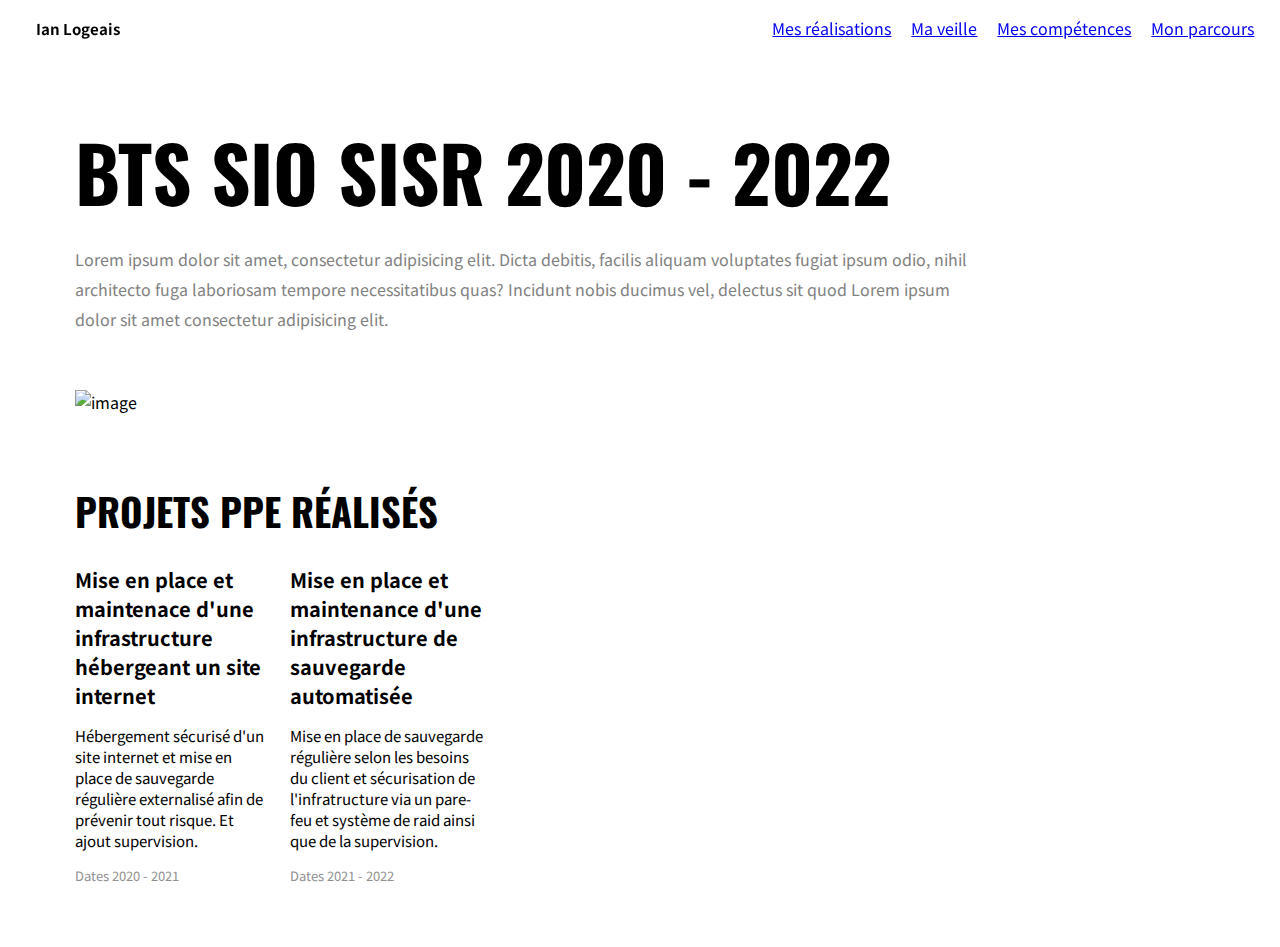
==== static/index.html @ c813345d "Add files via upload" ====
<html lang="fr">
<head>
    <meta charset="UTF-8" />
    <meta http-equiv="X-UA-Compatible" content="IE=edge" />
    <meta name="viewport" content="width=device-width, initial-scale=1.0" />
    <link rel="stylesheet" href="styles/style.css" />
    <title>
        Ian LOGEAIS portfolio
    </title>
</head>
<body>
<nav>
    <div class="profile">
        <h1>Ian Logeais</h1>
    </div>
    <ul>
        <li><a href="real.html">Mes réalisations</a></li>
        <li><a href="veille.html">Ma veille</a></li>
        <li><a href="competence.html">Mes compétences</a></li>
        <li><a href="parcours.html">Mon parcours</a></li>

    </ul>
</nav>

<section class="page-content">
    <header>
        <h1>BTS SIO SISR 2020 - 2022</h1>
        <p>
            Lorem ipsum dolor sit amet, consectetur adipisicing elit. Dicta
            debitis, facilis aliquam voluptates fugiat ipsum odio, nihil
            architecto fuga laboriosam tempore necessitatibus quas? Incidunt nobis
            ducimus vel, delectus sit quod Lorem ipsum dolor sit amet consectetur
            adipisicing elit.
        </p>
    </header>

    <section class="presentation-image">
        <img src="https://i.ibb.co/RbGysWw/main-image.jpg" alt="image" />
    </section>

    <section class="projects-section">
        <h1>Projets PPE réalisés</h1>
        <div class="projects">
            <div class="project">
                <h4>Mise en place et maintenace d'une infrastructure hébergeant un site internet</h4>
                <p class="description">
                    Hébergement sécurisé d'un site internet et mise en place de sauvegarde régulière externalisé afin de prévenir tout risque. Et ajout supervision.
                </p>
                <p class="dates">Dates 2020 - 2021</p>
            </div>
            <div class="project">
                <h4>Mise en place et maintenance d'une infrastructure de sauvegarde automatisée</h4>
                <p class="description">
                    Mise en place de sauvegarde régulière selon les besoins du client et sécurisation de l'infratructure via un pare-feu et système de raid ainsi que de la supervision.
                </p>
                <p class="dates">Dates 2021 - 2022</p>
            </div>
        </div>
</section>

<!---<footer>
    <div class="colonne">
        <h3>Mes services</h3>
        <p>Développement de projet IA</p>
        <p>Prestation en IA</p>
        <p>Investissement en entreprises IA</p>
    </div>
    <div class="colonne">
        <h3>Mon entreprise</h3>
        <p>Équipe constituée de 20k ingénieurs</p>
        <p>Une communauté active mondiale</p>
        <p>Une entreprise à but lucratif</p>
    </div>
    <div class="colonne">
        <h3>Mes adresses</h3>
        <p>artificial@gmail.com</p>
        <p>intelligence@gmail.com</p>
        <p>google-science@google.com</p>
    </div>
</footer>--->
</section>
</body>
---- static/styles/style.css ----
@import url('https://fonts.googleapis.com/css2?family=Noto+Sans+JP:wght@300;400&family=Oswald:wght@300&display=swap');

body {
    font-family: 'Noto Sans JP', sans-serif;
    padding: 0 2%;
    margin: 0;
}

nav {
    display: flex;
    flex-wrap: wrap;
    justify-content: space-between;
    align-items: center;
    background-color: white;
    position: sticky;
    top: 0;
}
nav .profile {
    display: flex;
    align-items: center;
}
nav .profile img {
    width: 40px;
    height: 40px;
    border-radius: 50%;
}
nav .profile h1 {
    margin-left: 10px;
    font-size: 15px;
}
nav ul {
    display: flex;
    list-style-type: none;
}
nav ul li {
    margin-left: 20px;
    cursor: pointer;
    border-bottom: 1px solid #fff;
}
li {
    color: black;
}

nav ul li:hover {
    border-bottom-color: #000;
}

h4 {
    font-size: 20px;
}
.page-content {
    margin: 4%;
}
.page-content header {
    margin-top: 5%;
    max-width: 80%;
}
.page-content header h1 {
    margin: 0;
    text-transform: uppercase;
    font-family: 'Oswald', sans-serif;
    font-size: 6vw;
}
.page-content header p {
    line-height: 30px;
    color: #818181;
}
.page-content header button {
    background-color: inherit;
    border: none;
    outline: none;
    padding: 0;
    font-size: 15px;
    font-weight: bold;
    padding-bottom: 5px;
    border-bottom: 1px solid #ccc;
    cursor: pointer;
}
.page-content header button:hover {
    color: #ccc;
    border-bottom-color: #000;
}
.page-content .presentation-image {
    margin-top: 5%;
}
.page-content .presentation-image img {
    max-width: 100%;
    height: auto;
}

.page-content .projects-section {
    margin-top: 6%;
}
.page-content .projects-section h1 {
    font-family: 'Oswald', sans-serif;
    text-transform: uppercase;
    font-size: 3vw;
}
.page-content .projects-section .projects {
    display: flex;
    flex-wrap: wrap;
}
.page-content .projects-section .project {
    margin-right: 20px;
    max-width: 195px;
}
.page-content .projects-section .project h4 {
    margin: 0;
}
.page-content .projects-section .project .description {
    font-size: 15px;
}
.page-content .projects-section .project .dates {
    font-size: 13px;
    color: rgb(145, 145, 145);
}

footer {
    margin-top: 5%;
    display: flex;
    flex-wrap: wrap;
    justify-content: space-around;
    padding: 10px;
    background-color: #000;
    color: white;
}
footer .colonne p {
    font-size: 12px;
    color: #ccc;
    cursor: pointer;
}
footer .colonne p:hover {
    color: #fff;
}

@media screen and (max-width: 700px) {
    nav {
        justify-content: center;
    }
    nav ul {
        display: none;
    }

    .page-content header {
        margin-top: 10%;
        max-width: 100%;
    }
    .page-content .projects-section {
        margin-top: 15%;
    }
    .page-content .projects-section h1 {
        font-size: 1.5em;
    }
    .page-content .projects-section .project {
        margin-right: 0;
        margin-bottom: 20px;
        max-width: 100%;
    }
    .page-content .projects-section .project .description {
        font-size: 13px;
    }

    footer {
        justify-content: flex-start;
    }
    footer .column {
        width: 80%;
    }
}
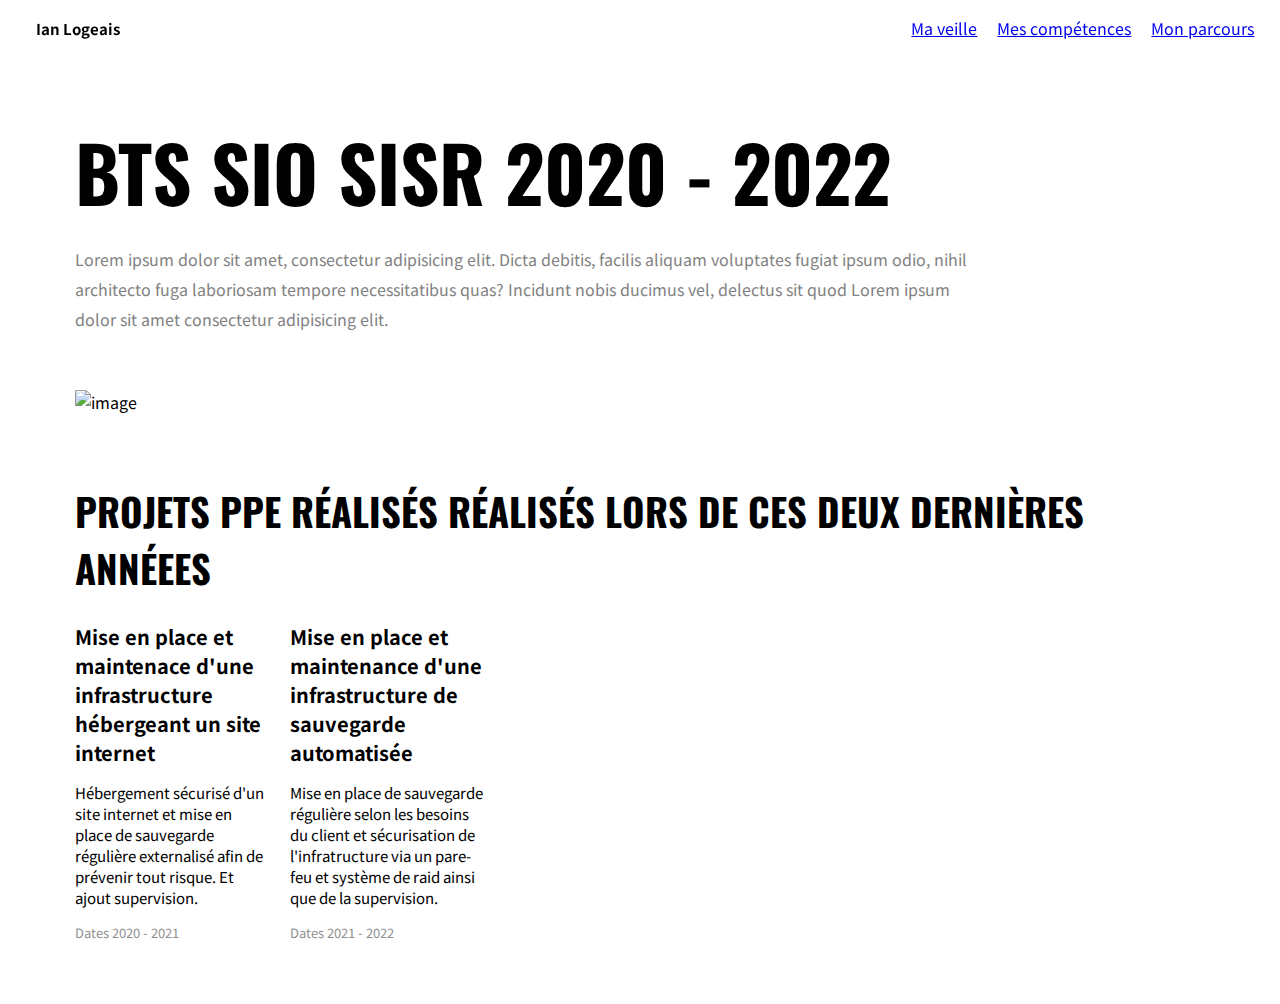
==== commit e162531a: "Second commit" ====
--- a/static/index.html
+++ b/static/index.html
@@ -14,7 +14,6 @@
         <h1>Ian Logeais</h1>
     </div>
     <ul>
-        <li><a href="real.html">Mes réalisations</a></li>
         <li><a href="veille.html">Ma veille</a></li>
         <li><a href="competence.html">Mes compétences</a></li>
         <li><a href="parcours.html">Mon parcours</a></li>
@@ -39,7 +38,7 @@
     </section>
 
     <section class="projects-section">
-        <h1>Projets PPE réalisés</h1>
+        <h1>Projets PPE réalisés réalisés lors de ces deux dernières annéees</h1>
         <div class="projects">
             <div class="project">
                 <h4>Mise en place et maintenace d'une infrastructure hébergeant un site internet</h4>
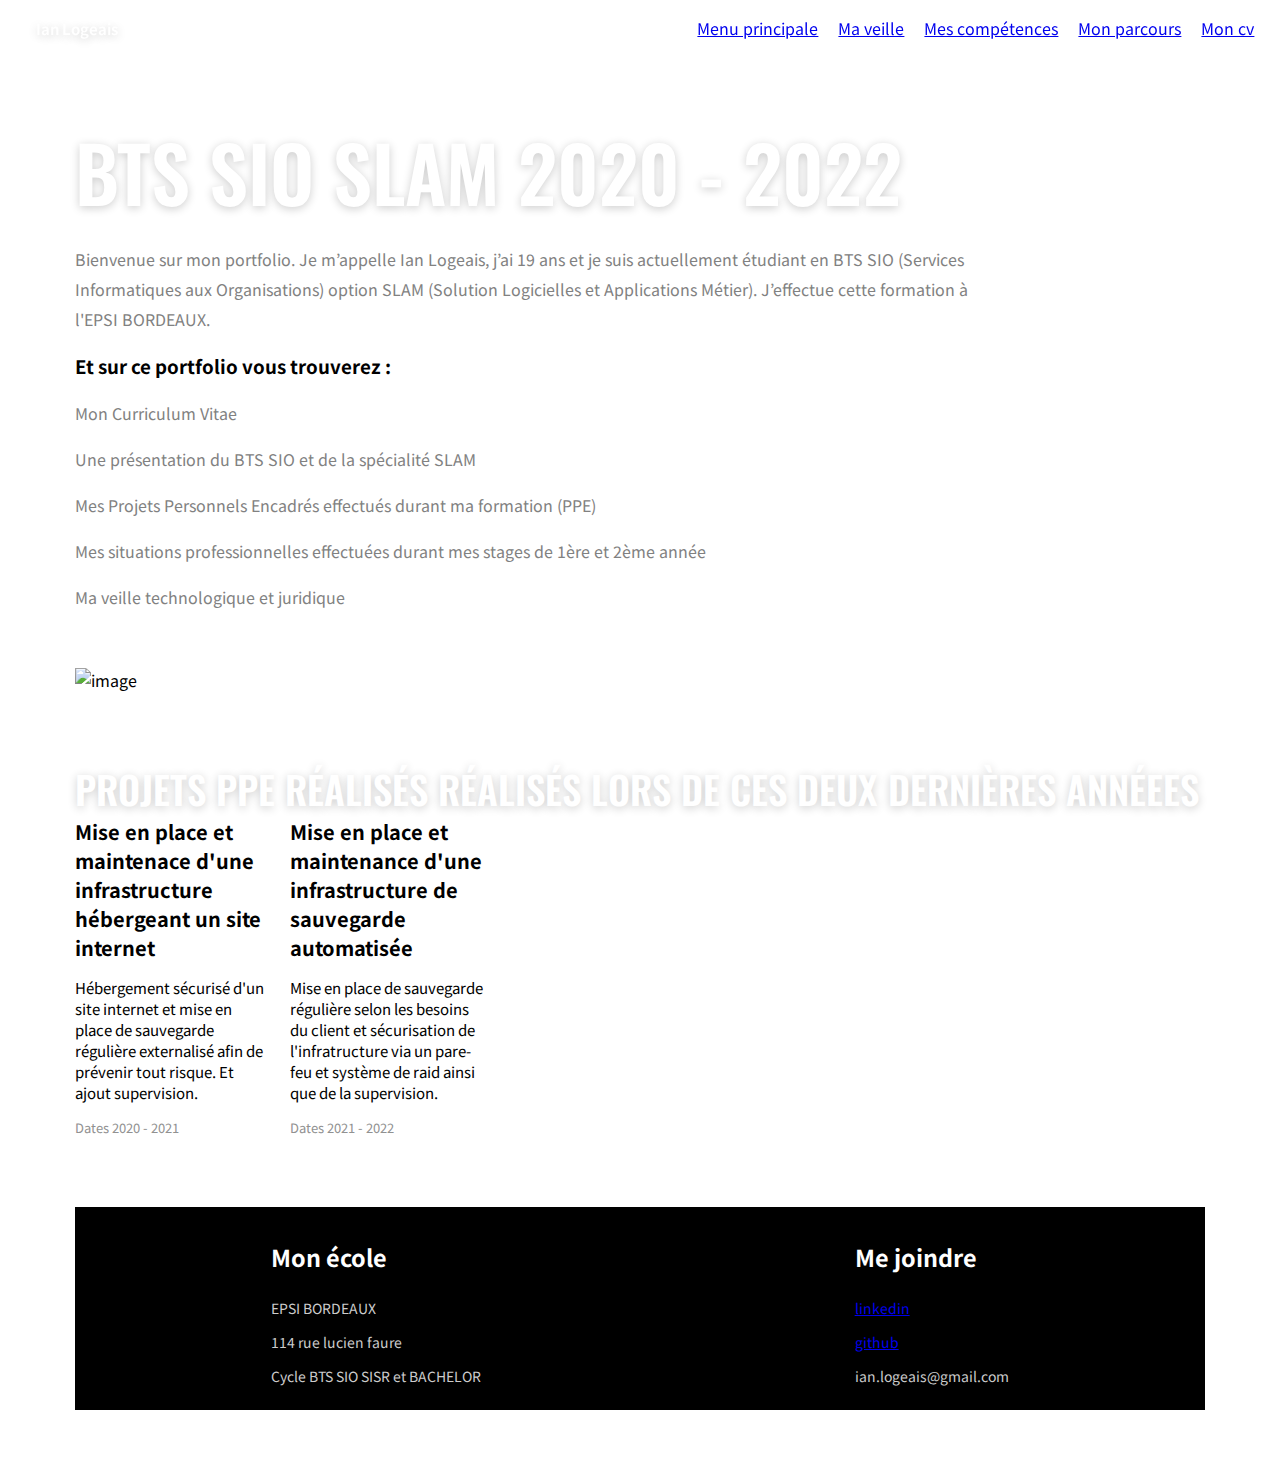
==== commit 40c44d77: "Update index.html" ====
--- a/static/index.html
+++ b/static/index.html
@@ -3,7 +3,7 @@
     <meta charset="UTF-8" />
     <meta http-equiv="X-UA-Compatible" content="IE=edge" />
     <meta name="viewport" content="width=device-width, initial-scale=1.0" />
-    <link rel="stylesheet" href="styles/style.css" />
+    <link rel="stylesheet" href="/static/styles/style.css" />
     <title>
         Ian LOGEAIS portfolio
     </title>
@@ -13,23 +13,43 @@
     <div class="profile">
         <h1>Ian Logeais</h1>
     </div>
+
     <ul>
-        <li><a href="veille.html">Ma veille</a></li>
-        <li><a href="competence.html">Mes compétences</a></li>
-        <li><a href="parcours.html">Mon parcours</a></li>
-
+        <li><a href="index.html">Menu principale</a></li>
+        <li><a href="/static/veille.html">Ma veille</a></li>
+        <li><a href="/static/competence.html">Mes compétences</a></li>
+        <li><a href="/static/parcours.html">Mon parcours</a></li>
+        <li><a href="/static/cv.html">Mon cv</a></li>
     </ul>
 </nav>
 
 <section class="page-content">
     <header>
-        <h1>BTS SIO SISR 2020 - 2022</h1>
+        <h1>BTS SIO SLAM 2020 - 2022</h1>
         <p>
-            Lorem ipsum dolor sit amet, consectetur adipisicing elit. Dicta
-            debitis, facilis aliquam voluptates fugiat ipsum odio, nihil
-            architecto fuga laboriosam tempore necessitatibus quas? Incidunt nobis
-            ducimus vel, delectus sit quod Lorem ipsum dolor sit amet consectetur
-            adipisicing elit.
+            Bienvenue sur mon portfolio.
+
+    Je m’appelle Ian Logeais, j’ai 19 ans et je suis actuellement étudiant en BTS SIO (Services Informatiques aux Organisations) option SLAM (Solution Logicielles et Applications Métier). J’effectue cette formation à l'EPSI BORDEAUX. 
+</p>
+    <h3>Et sur ce portfolio vous trouverez :</h3>
+    </p>
+    <p>
+    Mon Curriculum Vitae   
+    </p>
+
+    <p>
+    Une présentation du BTS SIO et de la spécialité SLAM
+    </p>
+    <p>
+    Mes Projets Personnels Encadrés effectués durant ma formation (PPE)
+    </p>
+    <p>
+    Mes situations professionnelles effectuées durant mes stages de 1ère et 2ème année
+    </p>
+    <p>
+    Ma veille technologique et juridique
+    </p>
+
         </p>
     </header>
 
@@ -54,28 +74,23 @@
                 </p>
                 <p class="dates">Dates 2021 - 2022</p>
             </div>
-        </div>
+    </div>
 </section>
 
-<!---<footer>
+<footer>
     <div class="colonne">
-        <h3>Mes services</h3>
-        <p>Développement de projet IA</p>
-        <p>Prestation en IA</p>
-        <p>Investissement en entreprises IA</p>
+        <h3>Mon école</h3>
+        <p>EPSI BORDEAUX</p>
+        <p>114 rue lucien faure</p>
+        <p>Cycle BTS SIO SISR et BACHELOR</p>
     </div>
+ 
     <div class="colonne">
-        <h3>Mon entreprise</h3>
-        <p>Équipe constituée de 20k ingénieurs</p>
-        <p>Une communauté active mondiale</p>
-        <p>Une entreprise à but lucratif</p>
+        <h3>Me joindre</h3>
+        <p><a href="https://www.linkedin.com/in/ian-logeais-9b545a209/">linkedin</a></p>
+        <p><a href="https://github.com/ianlogeais">github</a></p>
+        <p>ian.logeais@gmail.com</p>
     </div>
-    <div class="colonne">
-        <h3>Mes adresses</h3>
-        <p>artificial@gmail.com</p>
-        <p>intelligence@gmail.com</p>
-        <p>google-science@google.com</p>
-    </div>
-</footer>--->
+</footer>
 </section>
-</body>+</body>
--- a/static/styles/style.css
+++ b/static/styles/style.css
@@ -14,6 +14,8 @@
     background-color: white;
     position: sticky;
     top: 0;
+    list-style-type: none;
+    color: black;
 }
 nav .profile {
     display: flex;
@@ -37,12 +39,15 @@
     cursor: pointer;
     border-bottom: 1px solid #fff;
 }
+
+
 li {
     color: black;
 }
 
 nav ul li:hover {
     border-bottom-color: #000;
+    color: #000;
 }
 
 h4 {
@@ -123,12 +128,15 @@
     padding: 10px;
     background-color: #000;
     color: white;
+    font-size: 20px;
 }
 footer .colonne p {
-    font-size: 12px;
+    font-size: 14px !important;
     color: #ccc;
     cursor: pointer;
 }
+
+
 footer .colonne p:hover {
     color: #fff;
 }
@@ -167,3 +175,156 @@
         width: 80%;
     }
 }
+
+@keyframes tonext {
+    75% {
+      left: 0;
+    }
+    95% {
+      left: 100%;
+    }
+    98% {
+      left: 100%;
+    }
+    99% {
+      left: 0;
+    }
+  }
+  
+  @keyframes tostart {
+    75% {
+      left: 0;
+    }
+    95% {
+      left: -300%;
+    }
+    98% {
+      left: -300%;
+    }
+    99% {
+      left: 0;
+    }
+  }
+  
+  @keyframes snap {
+    96% {
+      scroll-snap-align: center;
+    }
+    97% {
+      scroll-snap-align: none;
+    }
+    99% {
+      scroll-snap-align: none;
+    }
+    100% {
+      scroll-snap-align: center;
+    }
+  }  
+
+
+#album-rotator {
+    width: 1000px;
+    float: left;
+    white-space: nowrap;
+    overflow: hidden;
+    position: relative;
+    word-break: keep-all;
+    padding: 2rem 0;
+}
+#album-rotator-holder {
+    position: relative;
+    user-select: none;
+    will-change: transform;
+    /* transition: all 0.01s ease-out; */
+    /* transition: all 0.01s linear; */
+}
+
+div#album-rotator-holder {}
+#album-rotator:after {
+    content: '';
+    position: absolute;
+    top: 0;
+    left: 0;
+    width: 100%;
+    height: 100%;
+    pointer-events: none;
+    background: linear-gradient(-90deg, #161231 5%, transparent 40%);
+}
+.album-item {
+    word-break: keep-all;
+    background: black;
+    box-shadow: 0 2px 30px rgba(0,0,0,0.5);
+    position: relative;
+    width: 250px;
+    -webkit-user-drag: none;
+    user-drag: none;
+    height: 300px;
+    user-select: none;
+    border-radius: 10px;
+    white-space: nowrap;
+    overflow: hidden;
+    display: inline-block;
+    margin: 0 3rem 0 0;
+    transition: all 0.2s ease-out;
+    transform: scale(1);
+}
+
+.album-item:hover {
+    transform: scale(1.02);
+}
+.album-details {
+    background: transparent;
+    position: absolute;
+    top: 0;
+    left: 0;
+    width: 100%;
+    text-shadow: 0 2px 15px rgba(0,0,0,0.5);
+    padding: 1rem;
+    white-space: initial;
+    float: left;
+    box-sizing: border-box;
+    color: white;
+    height: 100%;
+    font-size: 2.5rem;
+    font-weight: 600;
+    z-index: 99;
+}
+.title {
+    font-weight: 900;
+    display: inline-block;
+    width: 100%;
+}
+.subtitle {
+    font-weight: 100;
+    line-height: 1.25rem;
+}
+.subtext {
+    font-size: 1.1167rem;
+    position: absolute;
+    bottom: 0;
+    left: 0;
+    padding: 1.25rem 1rem;
+    width: 100%;
+    white-space: initial;
+    letter-spacing: 0;
+    box-sizing: border-box;
+    font-weight: 400;
+}
+.icon {
+    font-size: 1rem;
+    line-height: 1rem;
+    display: block;
+    padding: 0 0 0.5rem 0;
+}
+canvas {
+    position: absolute;
+    top: 0;
+    left: 0;
+}
+h1 {
+    font-size: 2.5rem;
+    color: white;
+    margin: 0;
+    font-weight: 600;
+    text-shadow: 0 2px 10px rgba(0,0,0,0.2);
+}